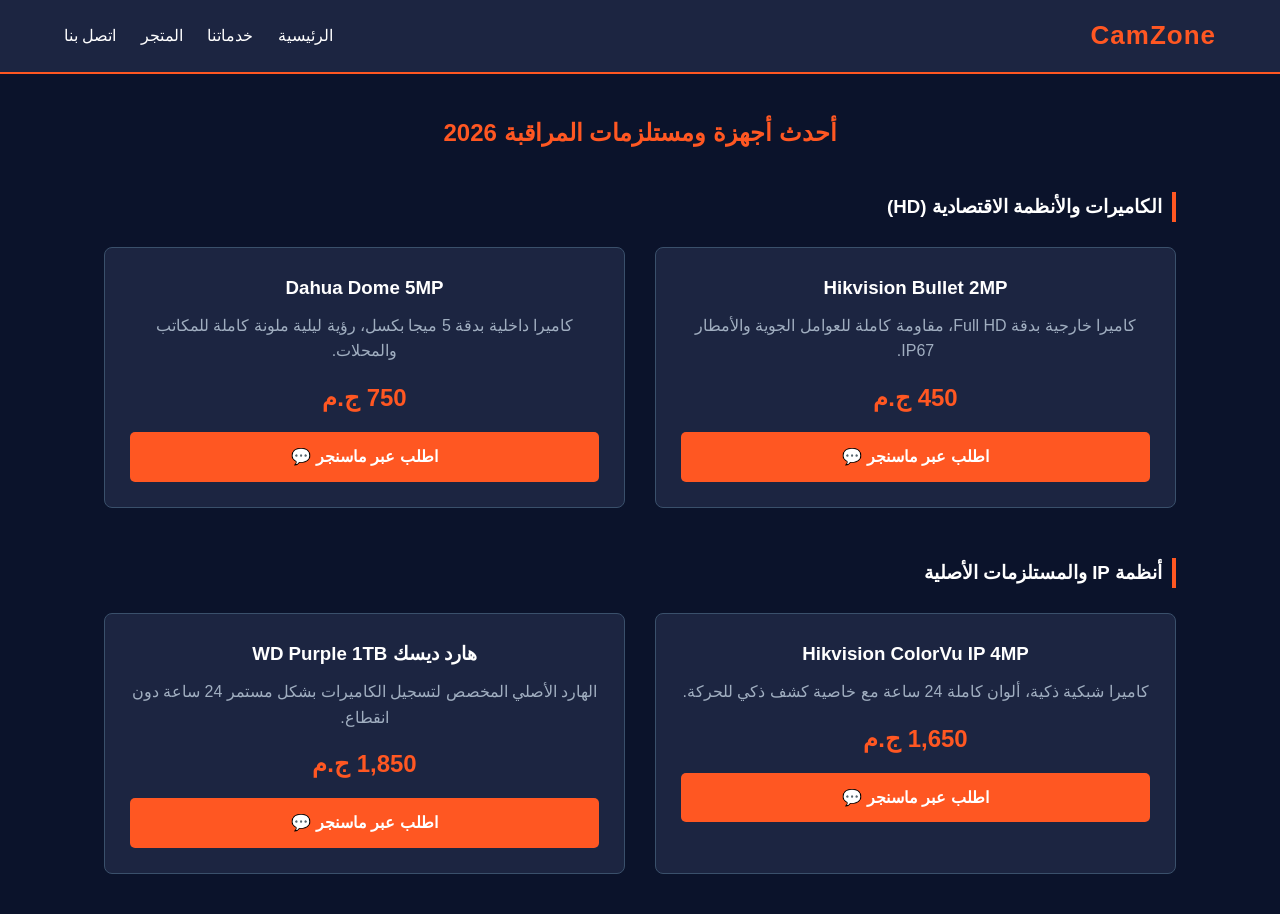
==== shop.html @ f18f6ff5 "Update and rename script.js to shop.html" ====
<!DOCTYPE html>
<html lang="ar">
<head>
    <meta charset="UTF-8">
    <meta name="viewport" content="width=device-width, initial-scale=1.0">
    <title>متجر CamZone - أنظمة المراقبة</title>
    <link rel="stylesheet" href="style.css">
</head>
<body>

    <header>
        <div class="logo">CamZone</div>
        <nav>
            <a href="index.html">الرئيسية</a>
            <a href="services.html">خدماتنا</a>
            <a href="shop.html">المتجر</a>
            <a href="contact.html">اتصل بنا</a>
        </nav>
    </header>

    <div class="container">
        <h2 style="text-align: center; margin-bottom: 40px; color: #FF5722;">أحدث أجهزة ومستلزمات المراقبة 2026</h2>
        
        <h3 style="border-right: 4px solid #FF5722; padding-right: 10px; margin-bottom: 25px;">الكاميرات والأنظمة الاقتصادية (HD)</h3>
        <div class="grid" style="margin-bottom: 50px;">
            <div class="card">
                <h3>Hikvision Bullet 2MP</h3>
                <p style="color: #A0AEC0; margin-top: 10px;">كاميرا خارجية بدقة Full HD، مقاومة كاملة للعوامل الجوية والأمطار IP67.</p>
                <div class="price">450 ج.م</div>
                <a href="https://m.me شراء: كاميرا Hikvision Bullet 2MP" target="_blank" class="btn">اطلب عبر ماسنجر 💬</a>
            </div>
            <div class="card">
                <h3>Dahua Dome 5MP</h3>
                <p style="color: #A0AEC0; margin-top: 10px;">كاميرا داخلية بدقة 5 ميجا بكسل، رؤية ليلية ملونة كاملة للمكاتب والمحلات.</p>
                <div class="price">750 ج.م</div>
                <a href="https://m.me شراء: كاميرا Dahua Dome 5MP" target="_blank" class="btn">اطلب عبر ماسنجر 💬</a>
            </div>
        </div>

        <h3 style="border-right: 4px solid #FF5722; padding-right: 10px; margin-bottom: 25px;">أنظمة IP والمستلزمات الأصلية</h3>
        <div class="grid">
            <div class="card">
                <h3>Hikvision ColorVu IP 4MP</h3>
                <p style="color: #A0AEC0; margin-top: 10px;">كاميرا شبكية ذكية، ألوان كاملة 24 ساعة مع خاصية كشف ذكي للحركة.</p>
                <div class="price">1,650 ج.م</div>
                <a href="https://m.me شراء: كاميرا IP Hikvision ColorVu 4MP" target="_blank" class="btn">اطلب عبر ماسنجر 💬</a>
            </div>
            <div class="card">
                <h3>هارد ديسك WD Purple 1TB</h3>
                <p style="color: #A0AEC0; margin-top: 10px;">الهارد الأصلي المخصص لتسجيل الكاميرات بشكل مستمر 24 ساعة دون انقطاع.</p>
                <div class="price">1,850 ج.م</div>
                <a href="https://m.me شراء: هارد ديسك WD Purple 1TB" target="_blank" class="btn">اطلب عبر ماسنجر 💬</a>
            </div>
        </div>
    </div>

</body>
</html>
---- style.css ----
/* الألوان والخطوط الأساسية لـ CamZone */
:root {
    --bg-dark: #0B132B;       /* الأزرق الداكن الخلفي */
    --accent-orange: #FF5722; /* البرتقالي النيون */
    --text-white: #FFFFFF;
    --text-gray: #A0AEC0;
    --card-bg: #1C2541;
}

* {
    box-sizing: border-box;
    margin: 0;
    padding: 0;
}

body {
    background-color: var(--bg-dark);
    color: var(--text-white);
    font-family: 'Segoe UI', Tahoma, Geneva, Verdana, sans-serif;
    direction: rtl; /* دعم اللغة العربية */
    line-height: 1.6;
}

/* شريط التنقل (Header) */
header {
    background-color: #1C2541;
    padding: 15px 5%;
    display: flex;
    justify-content: space-between;
    align-items: center;
    border-bottom: 2px solid var(--accent-orange);
    position: sticky;
    top: 0;
    z-index: 100;
}

.logo {
    font-size: 26px;
    font-weight: bold;
    color: var(--accent-orange);
    letter-spacing: 1px;
}

nav a {
    color: var(--text-white);
    text-decoration: none;
    margin-right: 20px;
    font-weight: 500;
    transition: color 0.3s;
}

nav a:hover {
    color: var(--accent-orange);
}

/* الحاويات والشبكات */
.container {
    padding: 40px 5%;
    max-width: 1200px;
    margin: auto;
}

.hero {
    text-align: center;
    padding: 80px 20px;
}

.grid {
    display: grid;
    grid-template-columns: repeat(auto-fit, minmax(280px, 1fr));
    gap: 30px;
    margin-top: 20px;
}

/* بطاقات العرض */
.card {
    background-color: var(--card-bg);
    border: 1px solid #3A506B;
    border-radius: 8px;
    padding: 25px;
    text-align: center;
    transition: transform 0.3s, border-color 0.3s;
}

.card:hover {
    transform: translateY(-5px);
    border-color: var(--accent-orange);
}

.price {
    font-size: 24px;
    color: var(--accent-orange);
    font-weight: bold;
    margin: 15px 0;
}

/* الأزرار */
.btn {
    background-color: var(--accent-orange);
    color: var(--text-white);
    border: none;
    padding: 12px 24px;
    border-radius: 5px;
    cursor: pointer;
    font-weight: bold;
    text-decoration: none;
    display: inline-block;
    transition: background 0.3s;
    width: 100%;
}

.btn:hover {
    background-color: #E64A19;
}

.btn-secondary {
    background-color: #3A506B;
}

.btn-secondary:hover {
    background-color: #2C3E50;
}

@media (max-width: 768px) {
    header {
        flex-direction: column;
        gap: 15px;
    }
    nav a {
        margin: 0 10px;
    }
}
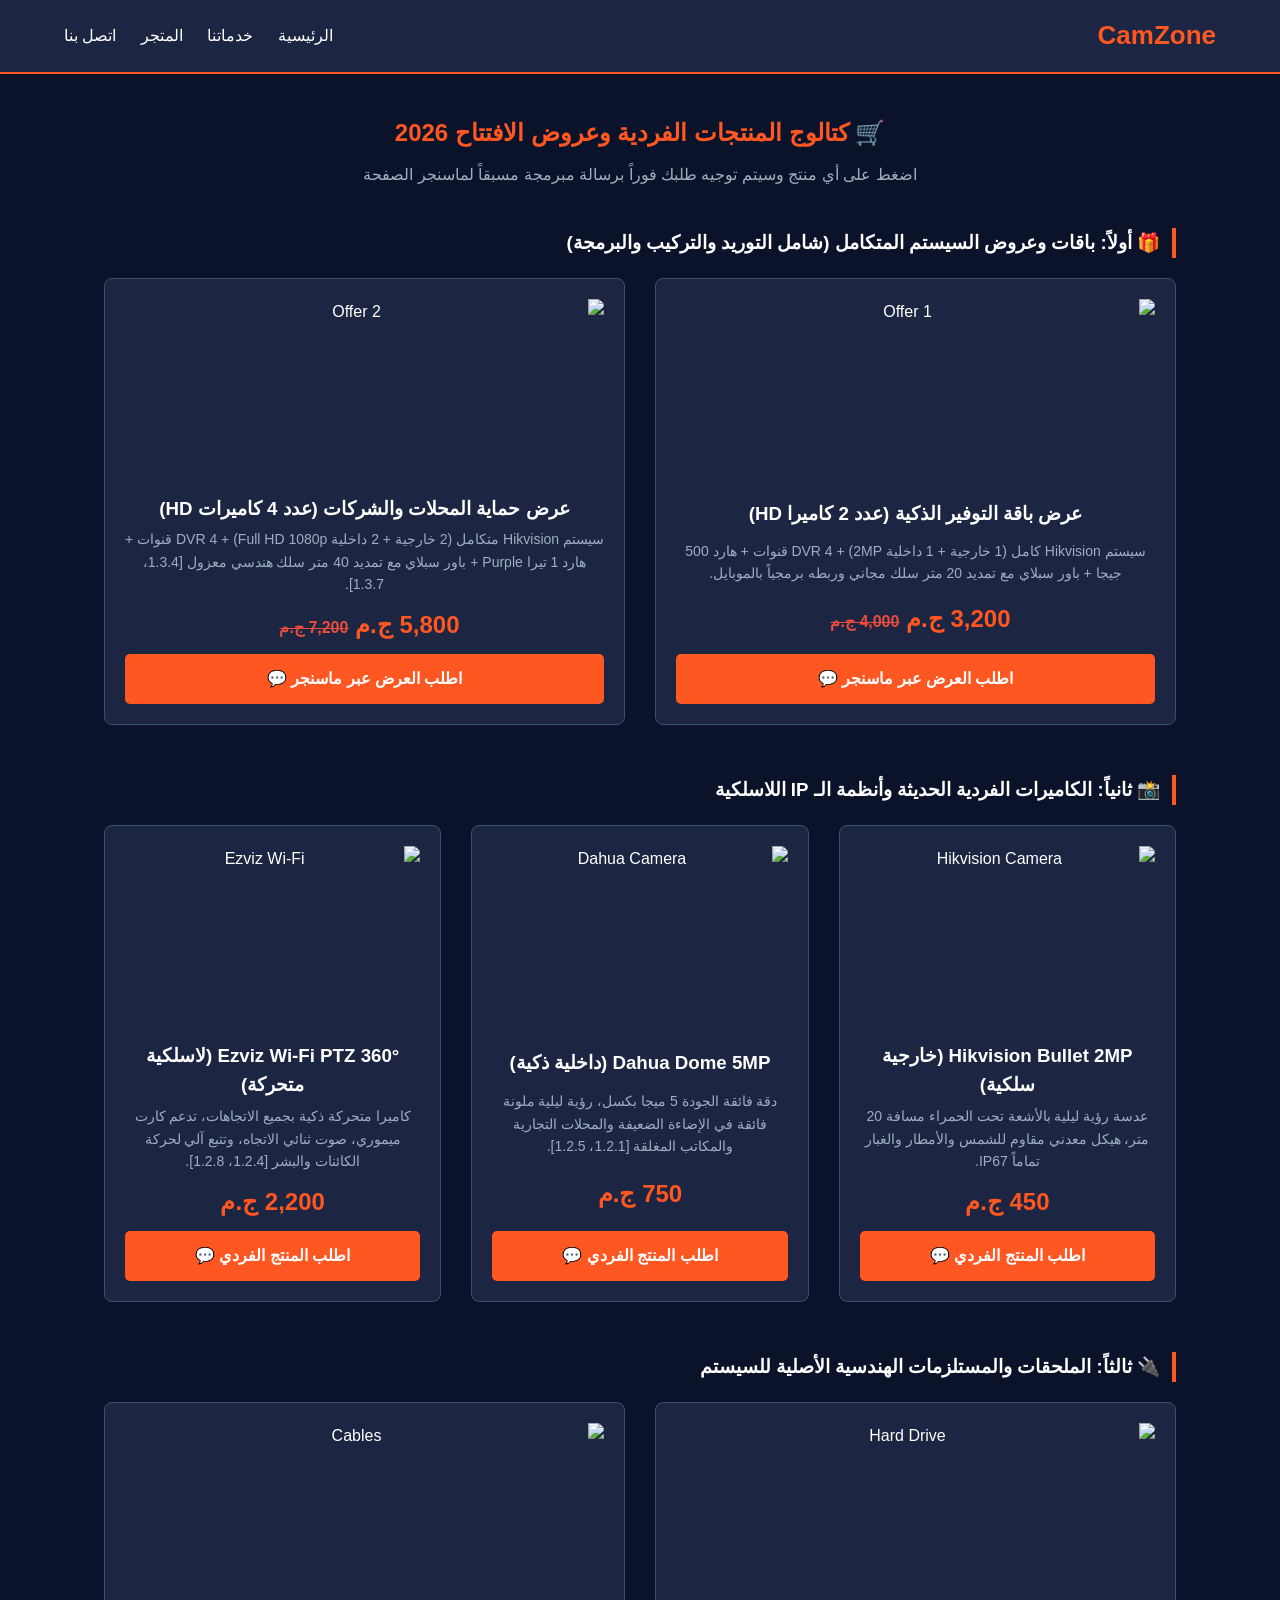
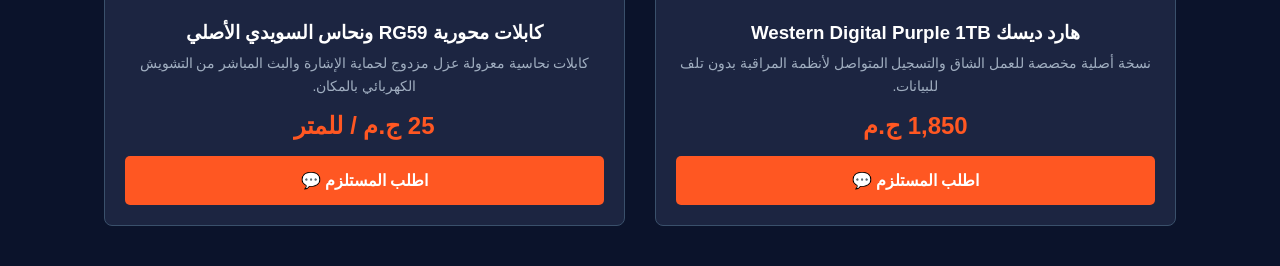
==== commit db2332d9: "Update shop.html" ====
--- a/shop.html
+++ b/shop.html
@@ -3,7 +3,7 @@
 <head>
     <meta charset="UTF-8">
     <meta name="viewport" content="width=device-width, initial-scale=1.0">
-    <title>متجر CamZone - أنظمة المراقبة</title>
+    <title>متجر CamZone | عروض وأنواع الكاميرات</title>
     <link rel="stylesheet" href="style.css">
 </head>
 <body>
@@ -19,37 +19,74 @@
     </header>
 
     <div class="container">
-        <h2 style="text-align: center; margin-bottom: 40px; color: #FF5722;">أحدث أجهزة ومستلزمات المراقبة 2026</h2>
-        
-        <h3 style="border-right: 4px solid #FF5722; padding-right: 10px; margin-bottom: 25px;">الكاميرات والأنظمة الاقتصادية (HD)</h3>
+        <h2 style="text-align: center; margin-bottom: 10px; color: #FF5722;">🛒 كتالوج المنتجات الفردية وعروض الافتتاح 2026</h2>
+        <p style="text-align: center; color: #A0AEC0; margin-bottom: 40px;">اضغط على أي منتج وسيتم توجيه طلبك فوراً برسالة مبرمجة مسبقاً لماسنجر الصفحة</p>
+
+        <!-- قسم العروض والسيستم الكامل -->
+        <h3 style="border-right: 4px solid #FF5722; padding-right: 12px; margin-bottom: 20px; color: #fff;">🎁 أولاً: باقات وعروض السيستم المتكامل (شامل التوريد والتركيب والبرمجة)</h3>
         <div class="grid" style="margin-bottom: 50px;">
             <div class="card">
-                <h3>Hikvision Bullet 2MP</h3>
-                <p style="color: #A0AEC0; margin-top: 10px;">كاميرا خارجية بدقة Full HD، مقاومة كاملة للعوامل الجوية والأمطار IP67.</p>
-                <div class="price">450 ج.م</div>
-                <a href="https://m.me شراء: كاميرا Hikvision Bullet 2MP" target="_blank" class="btn">اطلب عبر ماسنجر 💬</a>
+                <img src="https://unsplash.com" alt="Offer 1">
+                <h3>عرض باقة التوفير الذكية (عدد 2 كاميرا HD)</h3>
+                <p style="color: #A0AEC0; font-size: 14px; margin-top: 5px;">سيستم Hikvision كامل (1 خارجية + 1 داخلية 2MP) + DVR 4 قنوات + هارد 500 جيجا + باور سبلاي مع تمديد 20 متر سلك مجاني وربطه برمجياً بالموبايل.</p>
+                <div class="price">3,200 ج.م <span class="old-price">4,000 ج.م</span></div>
+                <a href="https://m.me طلب عرض: باقة التوفير الذكية 2 كاميرا بسعر 3200 جنيه" target="_blank" class="btn">اطلب العرض عبر ماسنجر 💬</a>
             </div>
+
             <div class="card">
-                <h3>Dahua Dome 5MP</h3>
-                <p style="color: #A0AEC0; margin-top: 10px;">كاميرا داخلية بدقة 5 ميجا بكسل، رؤية ليلية ملونة كاملة للمكاتب والمحلات.</p>
-                <div class="price">750 ج.م</div>
-                <a href="https://m.me شراء: كاميرا Dahua Dome 5MP" target="_blank" class="btn">اطلب عبر ماسنجر 💬</a>
+                <img src="https://unsplash.com" alt="Offer 2">
+                <h3>عرض حماية المحلات والشركات (عدد 4 كاميرات HD)</h3>
+                <p style="color: #A0AEC0; font-size: 14px; margin-top: 5px;">سيستم Hikvision متكامل (2 خارجية + 2 داخلية Full HD 1080p) + DVR 4 قنوات + هارد 1 تيرا Purple + باور سبلاي مع تمديد 40 متر سلك هندسي معزول [1.3.4، 1.3.7].</p>
+                <div class="price">5,800 ج.م <span class="old-price">7,200 ج.م</span></div>
+                <a href="https://m.me طلب عرض: باقة حماية المحلات 4 كاميرات بسعر 5800 جنيه" target="_blank" class="btn">اطلب العرض عبر ماسنجر 💬</a>
             </div>
         </div>
 
-        <h3 style="border-right: 4px solid #FF5722; padding-right: 10px; margin-bottom: 25px;">أنظمة IP والمستلزمات الأصلية</h3>
+        <!-- قسم الكاميرات المنفردة -->
+        <h3 style="border-right: 4px solid #FF5722; padding-right: 12px; margin-bottom: 20px; color: #fff;">📸 ثانياً: الكاميرات الفردية الحديثة وأنظمة الـ IP اللاسلكية</h3>
+        <div class="grid" style="margin-bottom: 50px;">
+            <div class="card">
+                <img src="https://unsplash.com" alt="Hikvision Camera">
+                <h3>Hikvision Bullet 2MP (خارجية سلكية)</h3>
+                <p style="color: #A0AEC0; font-size: 14px; margin-top: 5px;">عدسة رؤية ليلية بالأشعة تحت الحمراء مسافة 20 متر، هيكل معدني مقاوم للشمس والأمطار والغبار تماماً IP67.</p>
+                <div class="price">450 ج.م</div>
+                <a href="https://m.me الاستفسار عن: كاميرا Hikvision Bullet 2MP الفردية بسعر 450 جنيه" target="_blank" class="btn">اطلب المنتج الفردي 💬</a>
+            </div>
+
+            <div class="card">
+                <img src="https://unsplash.com" alt="Dahua Camera">
+                <h3>Dahua Dome 5MP (داخلية ذكية)</h3>
+                <p style="color: #A0AEC0; font-size: 14px; margin-top: 5px;">دقة فائقة الجودة 5 ميجا بكسل، رؤية ليلية ملونة فائقة في الإضاءة الضعيفة والمحلات التجارية والمكاتب المغلقة [1.2.1، 1.2.5].</p>
+                <div class="price">750 ج.م</div>
+                <a href="https://m.me الاستفسار عن: كاميرا Dahua Dome 5MP الفردية بسعر 750 جنيه" target="_blank" class="btn">اطلب المنتج الفردي 💬</a>
+            </div>
+
+            <div class="card">
+                <img src="https://unsplash.com" alt="Ezviz Wi-Fi">
+                <h3>Ezviz Wi-Fi PTZ 360° (لاسلكية متحركة)</h3>
+                <p style="color: #A0AEC0; font-size: 14px; margin-top: 5px;">كاميرا متحركة ذكية بجميع الاتجاهات، تدعم كارت ميموري، صوت ثنائي الاتجاه، وتتبع آلي لحركة الكائنات والبشر [1.2.4، 1.2.8].</p>
+                <div class="price">2,200 ج.م</div>
+                <a href="https://m.me الاستفسار عن: كاميرا Ezviz لاسلكية متحركة بسعر 2200 جنيه" target="_blank" class="btn">اطلب المنتج الفردي 💬</a>
+            </div>
+        </div>
+
+        <!-- قسم المستلزمات الهندسية -->
+        <h3 style="border-right: 4px solid #FF5722; padding-right: 12px; margin-bottom: 20px; color: #fff;">🔌 ثالثاً: الملحقات والمستلزمات الهندسية الأصلية للسيستم</h3>
         <div class="grid">
             <div class="card">
-                <h3>Hikvision ColorVu IP 4MP</h3>
-                <p style="color: #A0AEC0; margin-top: 10px;">كاميرا شبكية ذكية، ألوان كاملة 24 ساعة مع خاصية كشف ذكي للحركة.</p>
-                <div class="price">1,650 ج.م</div>
-                <a href="https://m.me شراء: كاميرا IP Hikvision ColorVu 4MP" target="_blank" class="btn">اطلب عبر ماسنجر 💬</a>
+                <img src="https://unsplash.com" alt="Hard Drive">
+                <h3>هارد ديسك Western Digital Purple 1TB</h3>
+                <p style="color: #A0AEC0; font-size: 14px; margin-top: 5px;">نسخة أصلية مخصصة للعمل الشاق والتسجيل المتواصل لأنظمة المراقبة بدون تلف للبيانات.</p>
+                <div class="price">1,850 ج.م</div>
+                <a href="https://m.me شراء: هارد ديسك WD Purple 1TB بسعر 1850 جنيه" target="_blank" class="btn">اطلب المستلزم 💬</a>
             </div>
+
             <div class="card">
-                <h3>هارد ديسك WD Purple 1TB</h3>
-                <p style="color: #A0AEC0; margin-top: 10px;">الهارد الأصلي المخصص لتسجيل الكاميرات بشكل مستمر 24 ساعة دون انقطاع.</p>
-                <div class="price">1,850 ج.م</div>
-                <a href="https://m.me شراء: هارد ديسك WD Purple 1TB" target="_blank" class="btn">اطلب عبر ماسنجر 💬</a>
+                <img src="https://unsplash.com" alt="Cables">
+                <h3>كابلات محورية RG59 ونحاس السويدي الأصلي</h3>
+                <p style="color: #A0AEC0; font-size: 14px; margin-top: 5px;">كابلات نحاسية معزولة عزل مزدوج لحماية الإشارة والبث المباشر من التشويش الكهربائي بالمكان.</p>
+                <div class="price">25 ج.م / للمتر</div>
+                <a href="https://m.me طلب: كابلات كاميرات مراقبة أصلية بحساب المتر" target="_blank" class="btn">اطلب المستلزم 💬</a>
             </div>
         </div>
     </div>
--- a/style.css
+++ b/style.css
@@ -1,7 +1,7 @@
-/* الألوان والخطوط الأساسية لـ CamZone */
+/* الهوية البصرية المتطورة لمنظومة CamZone */
 :root {
-    --bg-dark: #0B132B;       /* الأزرق الداكن الخلفي */
-    --accent-orange: #FF5722; /* البرتقالي النيون */
+    --bg-dark: #0B132B;
+    --accent-orange: #FF5722;
     --text-white: #FFFFFF;
     --text-gray: #A0AEC0;
     --card-bg: #1C2541;
@@ -17,11 +17,10 @@
     background-color: var(--bg-dark);
     color: var(--text-white);
     font-family: 'Segoe UI', Tahoma, Geneva, Verdana, sans-serif;
-    direction: rtl; /* دعم اللغة العربية */
+    direction: rtl;
     line-height: 1.6;
 }
 
-/* شريط التنقل (Header) */
 header {
     background-color: #1C2541;
     padding: 15px 5%;
@@ -31,14 +30,13 @@
     border-bottom: 2px solid var(--accent-orange);
     position: sticky;
     top: 0;
-    z-index: 100;
+    z-index: 1000;
 }
 
 .logo {
     font-size: 26px;
     font-weight: bold;
     color: var(--accent-orange);
-    letter-spacing: 1px;
 }
 
 nav a {
@@ -46,25 +44,19 @@
     text-decoration: none;
     margin-right: 20px;
     font-weight: 500;
-    transition: color 0.3s;
 }
 
 nav a:hover {
     color: var(--accent-orange);
 }
 
-/* الحاويات والشبكات */
 .container {
     padding: 40px 5%;
     max-width: 1200px;
     margin: auto;
 }
 
-.hero {
-    text-align: center;
-    padding: 80px 20px;
-}
-
+/* التنسيق الجديد لشبكة المنتجات وبطاقات العرض */
 .grid {
     display: grid;
     grid-template-columns: repeat(auto-fit, minmax(280px, 1fr));
@@ -72,14 +64,16 @@
     margin-top: 20px;
 }
 
-/* بطاقات العرض */
 .card {
     background-color: var(--card-bg);
     border: 1px solid #3A506B;
     border-radius: 8px;
-    padding: 25px;
+    padding: 20px;
     text-align: center;
     transition: transform 0.3s, border-color 0.3s;
+    display: flex;
+    flex-direction: column;
+    justify-content: space-between;
 }
 
 .card:hover {
@@ -87,46 +81,90 @@
     border-color: var(--accent-orange);
 }
 
+.card img {
+    width: 100%;
+    height: 180px;
+    object-fit: cover;
+    border-radius: 6px;
+    margin-bottom: 15px;
+}
+
 .price {
     font-size: 24px;
     color: var(--accent-orange);
     font-weight: bold;
-    margin: 15px 0;
+    margin: 10px 0;
 }
 
-/* الأزرار */
+.old-price {
+    font-size: 16px;
+    color: #e74c3c;
+    text-decoration: line-through;
+    margin-left: 10px;
+}
+
 .btn {
     background-color: var(--accent-orange);
     color: var(--text-white);
     border: none;
-    padding: 12px 24px;
+    padding: 12px;
     border-radius: 5px;
     cursor: pointer;
     font-weight: bold;
     text-decoration: none;
     display: inline-block;
     transition: background 0.3s;
-    width: 100%;
+    text-align: center;
 }
 
 .btn:hover {
     background-color: #E64A19;
 }
 
-.btn-secondary {
-    background-color: #3A506B;
+/* معرض الأعمال التفاعلي */
+.gallery {
+    display: flex;
+    overflow-x: auto;
+    gap: 20px;
+    padding: 20px 0;
+    scroll-behavior: smooth;
 }
 
-.btn-secondary:hover {
-    background-color: #2C3E50;
+.gallery img {
+    width: 300px;
+    height: 200px;
+    object-fit: cover;
+    border-radius: 8px;
+    border: 2px solid #3A506B;
+    flex-shrink: 0;
 }
 
-@media (max-width: 768px) {
-    header {
-        flex-direction: column;
-        gap: 15px;
-    }
-    nav a {
-        margin: 0 10px;
-    }
+/* حاسبة الباقات التفاعلية */
+.calculator {
+    background-color: var(--card-bg);
+    padding: 30px;
+    border-radius: 8px;
+    border: 2px solid var(--accent-orange);
+    margin-top: 40px;
+    text-align: right;
 }
+
+.calc-group {
+    margin-bottom: 20px;
+}
+
+.calc-group label {
+    display: block;
+    font-size: 18px;
+    margin-bottom: 8px;
+}
+
+.calc-group select {
+    width: 100%;
+    padding: 10px;
+    background: #0B132B;
+    color: #fff;
+    border: 1px solid #3A506B;
+    border-radius: 5px;
+    font-size: 16px;
+}
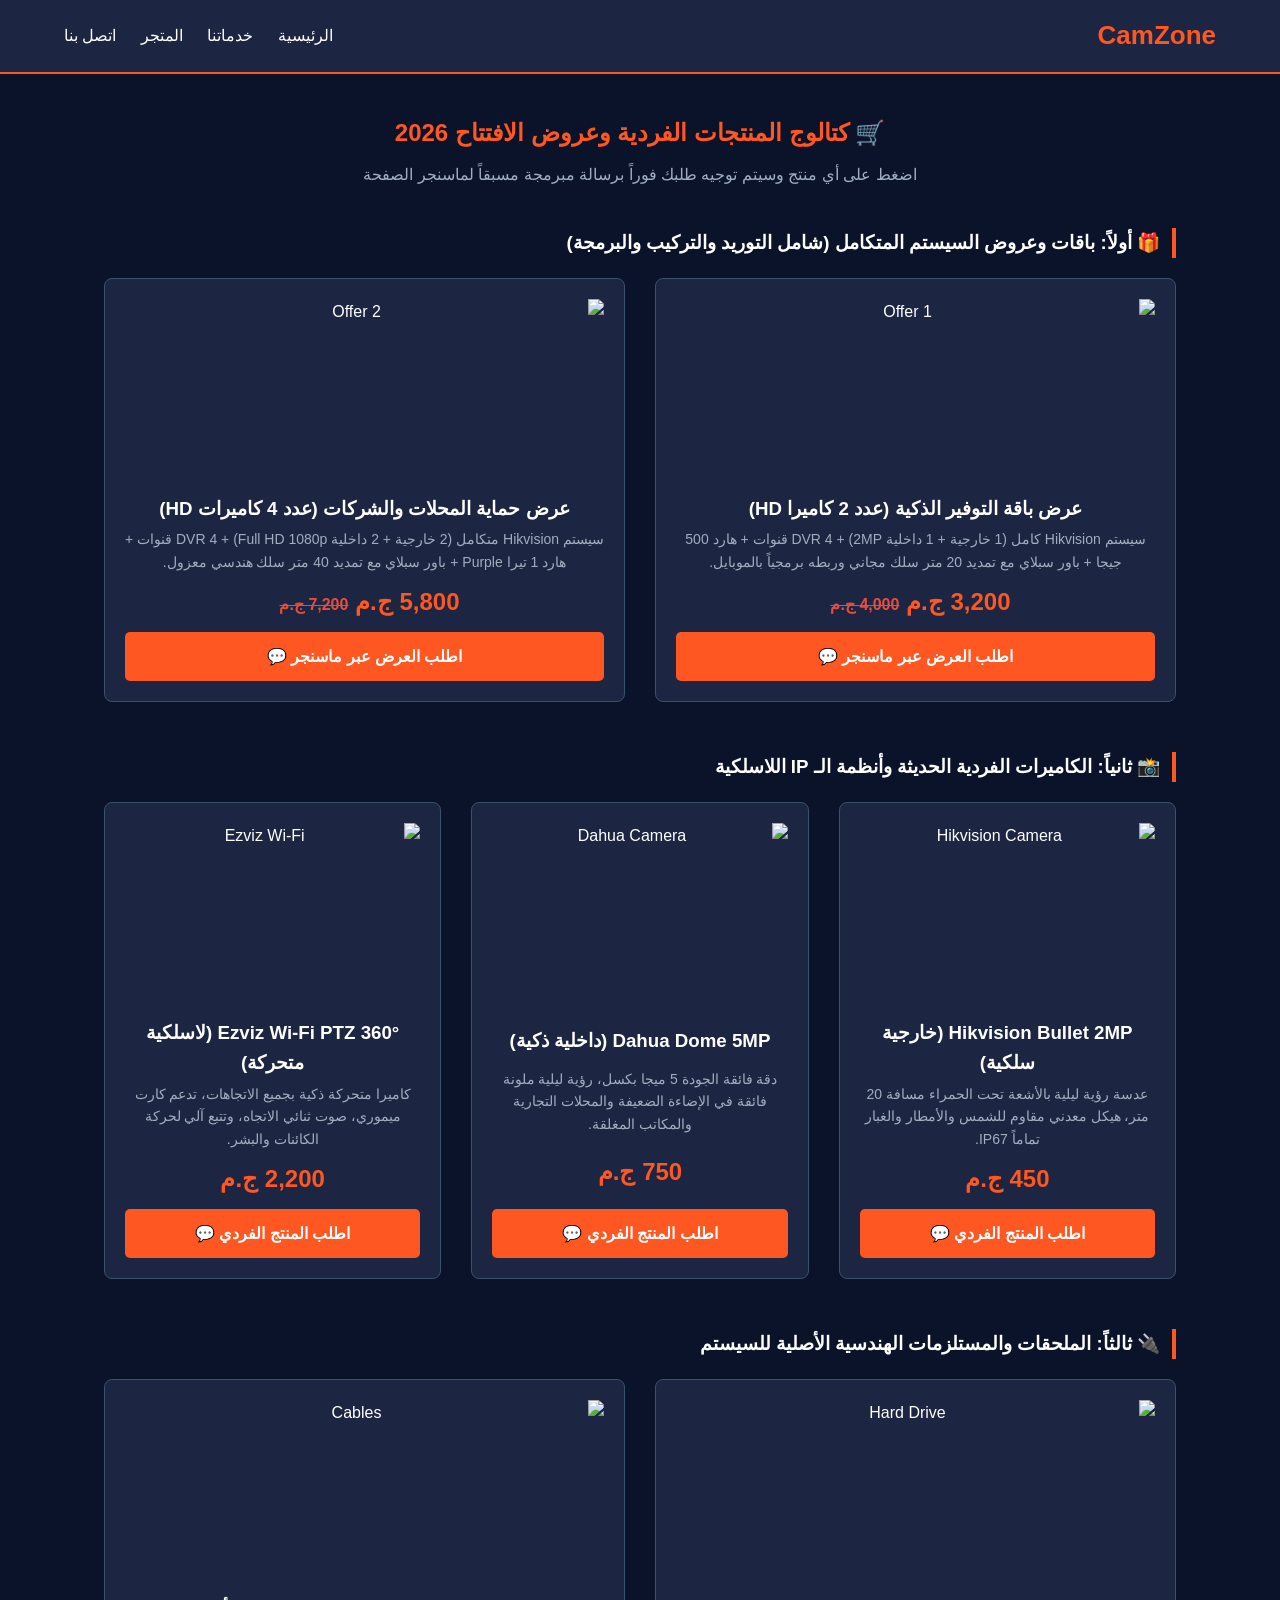
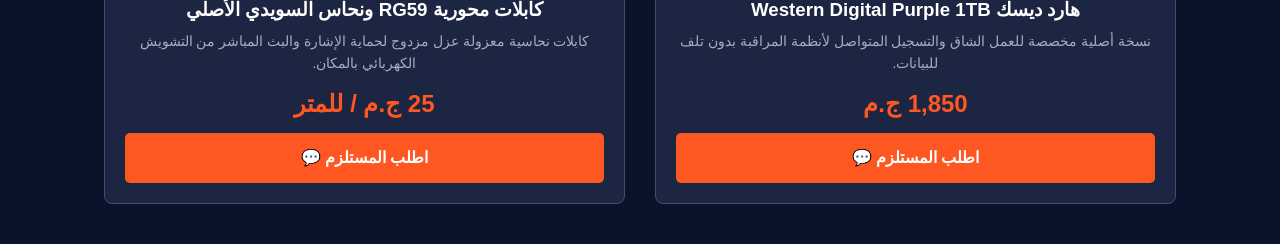
==== commit 65f1e766: "Update shop.html" ====
--- a/shop.html
+++ b/shop.html
@@ -22,10 +22,10 @@
         <h2 style="text-align: center; margin-bottom: 10px; color: #FF5722;">🛒 كتالوج المنتجات الفردية وعروض الافتتاح 2026</h2>
         <p style="text-align: center; color: #A0AEC0; margin-bottom: 40px;">اضغط على أي منتج وسيتم توجيه طلبك فوراً برسالة مبرمجة مسبقاً لماسنجر الصفحة</p>
 
-        <!-- قسم العروض والسيستم الكامل -->
         <h3 style="border-right: 4px solid #FF5722; padding-right: 12px; margin-bottom: 20px; color: #fff;">🎁 أولاً: باقات وعروض السيستم المتكامل (شامل التوريد والتركيب والبرمجة)</h3>
         <div class="grid" style="margin-bottom: 50px;">
             <div class="card">
+                <!-- رابط صورة حية ومباشرة للباقة الأولى -->
                 <img src="https://unsplash.com" alt="Offer 1">
                 <h3>عرض باقة التوفير الذكية (عدد 2 كاميرا HD)</h3>
                 <p style="color: #A0AEC0; font-size: 14px; margin-top: 5px;">سيستم Hikvision كامل (1 خارجية + 1 داخلية 2MP) + DVR 4 قنوات + هارد 500 جيجا + باور سبلاي مع تمديد 20 متر سلك مجاني وربطه برمجياً بالموبايل.</p>
@@ -34,15 +34,15 @@
             </div>
 
             <div class="card">
+                <!-- رابط صورة حية ومباشرة للباقة الثانية -->
                 <img src="https://unsplash.com" alt="Offer 2">
                 <h3>عرض حماية المحلات والشركات (عدد 4 كاميرات HD)</h3>
-                <p style="color: #A0AEC0; font-size: 14px; margin-top: 5px;">سيستم Hikvision متكامل (2 خارجية + 2 داخلية Full HD 1080p) + DVR 4 قنوات + هارد 1 تيرا Purple + باور سبلاي مع تمديد 40 متر سلك هندسي معزول [1.3.4، 1.3.7].</p>
+                <p style="color: #A0AEC0; font-size: 14px; margin-top: 5px;">سيستم Hikvision متكامل (2 خارجية + 2 داخلية Full HD 1080p) + DVR 4 قنوات + هارد 1 تيرا Purple + باور سبلاي مع تمديد 40 متر سلك هندسي معزول.</p>
                 <div class="price">5,800 ج.م <span class="old-price">7,200 ج.م</span></div>
                 <a href="https://m.me طلب عرض: باقة حماية المحلات 4 كاميرات بسعر 5800 جنيه" target="_blank" class="btn">اطلب العرض عبر ماسنجر 💬</a>
             </div>
         </div>
 
-        <!-- قسم الكاميرات المنفردة -->
         <h3 style="border-right: 4px solid #FF5722; padding-right: 12px; margin-bottom: 20px; color: #fff;">📸 ثانياً: الكاميرات الفردية الحديثة وأنظمة الـ IP اللاسلكية</h3>
         <div class="grid" style="margin-bottom: 50px;">
             <div class="card">
@@ -56,7 +56,7 @@
             <div class="card">
                 <img src="https://unsplash.com" alt="Dahua Camera">
                 <h3>Dahua Dome 5MP (داخلية ذكية)</h3>
-                <p style="color: #A0AEC0; font-size: 14px; margin-top: 5px;">دقة فائقة الجودة 5 ميجا بكسل، رؤية ليلية ملونة فائقة في الإضاءة الضعيفة والمحلات التجارية والمكاتب المغلقة [1.2.1، 1.2.5].</p>
+                <p style="color: #A0AEC0; font-size: 14px; margin-top: 5px;">دقة فائقة الجودة 5 ميجا بكسل، رؤية ليلية ملونة فائقة في الإضاءة الضعيفة والمحلات التجارية والمكاتب المغلقة.</p>
                 <div class="price">750 ج.م</div>
                 <a href="https://m.me الاستفسار عن: كاميرا Dahua Dome 5MP الفردية بسعر 750 جنيه" target="_blank" class="btn">اطلب المنتج الفردي 💬</a>
             </div>
@@ -64,13 +64,12 @@
             <div class="card">
                 <img src="https://unsplash.com" alt="Ezviz Wi-Fi">
                 <h3>Ezviz Wi-Fi PTZ 360° (لاسلكية متحركة)</h3>
-                <p style="color: #A0AEC0; font-size: 14px; margin-top: 5px;">كاميرا متحركة ذكية بجميع الاتجاهات، تدعم كارت ميموري، صوت ثنائي الاتجاه، وتتبع آلي لحركة الكائنات والبشر [1.2.4، 1.2.8].</p>
+                <p style="color: #A0AEC0; font-size: 14px; margin-top: 5px;">كاميرا متحركة ذكية بجميع الاتجاهات، تدعم كارت ميموري، صوت ثنائي الاتجاه، وتتبع آلي لحركة الكائنات والبشر.</p>
                 <div class="price">2,200 ج.م</div>
                 <a href="https://m.me الاستفسار عن: كاميرا Ezviz لاسلكية متحركة بسعر 2200 جنيه" target="_blank" class="btn">اطلب المنتج الفردي 💬</a>
             </div>
         </div>
 
-        <!-- قسم المستلزمات الهندسية -->
         <h3 style="border-right: 4px solid #FF5722; padding-right: 12px; margin-bottom: 20px; color: #fff;">🔌 ثالثاً: الملحقات والمستلزمات الهندسية الأصلية للسيستم</h3>
         <div class="grid">
             <div class="card">
